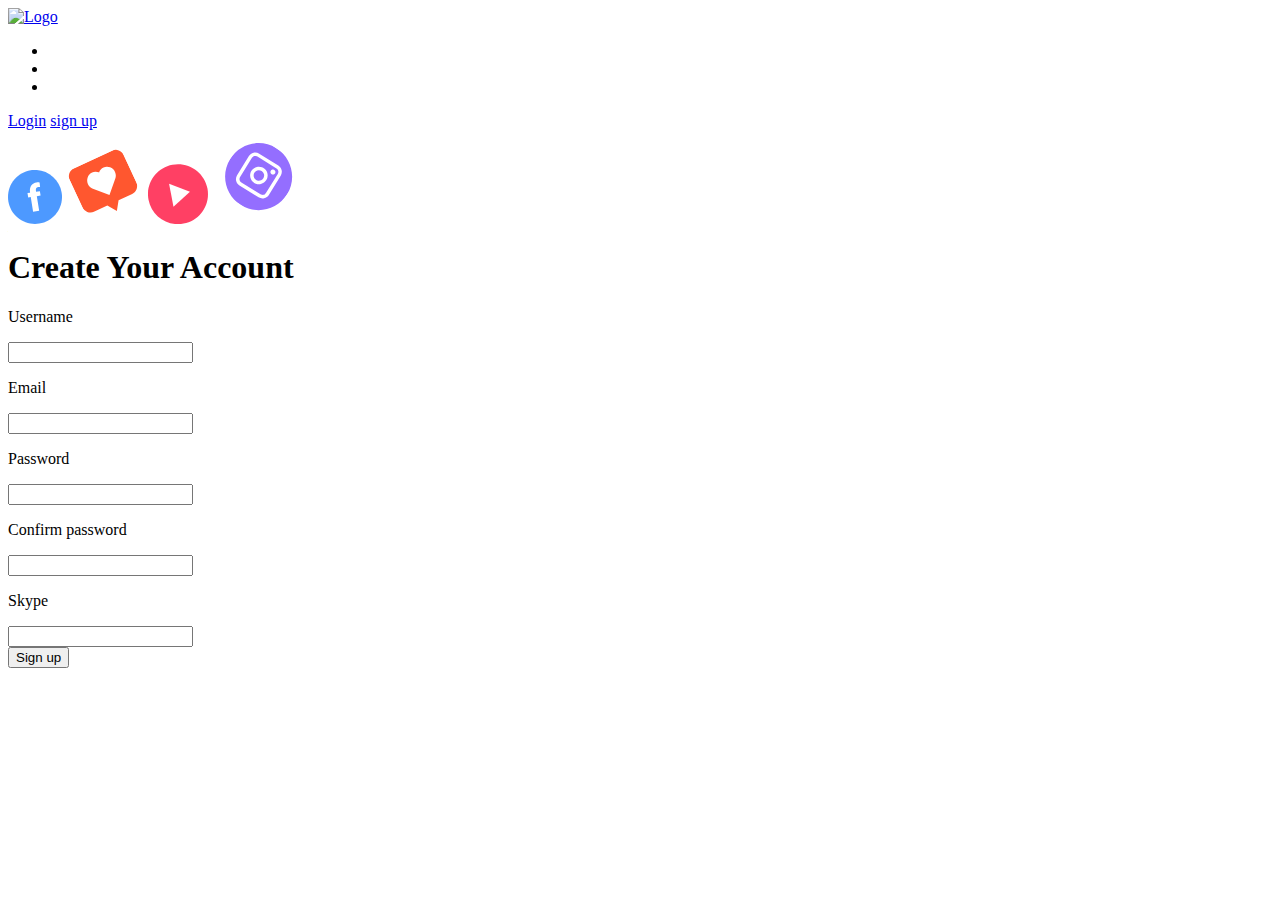
==== signup.html @ 08cf4ba5 "initial commit" ====
<!DOCTYPE html>
<html lang="en">

<head>

    <script>window.RufflePlayer = window.RufflePlayer || {}; window.RufflePlayer.config = { "autoplay": "on", "unmuteOverlay": "hidden" };</script>

    <meta charset="utf-8">
    <meta http-equiv="X-UA-Compatible" content="IE=edge">
    <meta name="viewport" content="width=device-width, initial-scale=1">
    <title> SMM Panel | Best SMM Reseller Panel provider | Cheapest Social Media Panel‎ | SMM Panel Service Provider |
        SMMKING</title>
    <meta name="keywords"
        content="uy 1000 YouTube Views India,buy Instagram followers India,Buy Instagram Likes India,Instagram followers panel India,buy 100 subscribers on YouTube,buy active YouTube users in India,buy genuine YouTube subscribers in India,buy 1000 instagram followers paypal,buy real active instagram followers,buy real indian twitter followers,buy real instagram followers in india,buy real instagram followers no drop,buy real twitter followers with paypal">
    <meta name="description"
        content="The SMM KING PANEL brings you the best and cheapest SMM Panel in the market. Our services include SMM Reseller Panel, Cheapest Social Media Panel and more…!">

    <meta name="google-site-verification" content="AFjYOvdsCzkL74uY3K2lnGTwtLKNvkZmhgwPJZv2StA" />
    <meta property="og:site_name" content="smmking">
    <meta property="og:title" content="" />
    <meta property="og:description" content="">
    <meta property="og:type" content="website" />
    <meta property="og:locale" content="en_GB" />
    <meta property="og:locale:alternate" content="fr_FR" />
    <meta property="og:locale:alternate" content="es_ES" />
    <link rel="canonical" href="index.html" />

    <link rel="stylesheet" type="text/css"
        href="assets/20210616110049cs_/smmking.co/custom_main/212/css/cbad204e-0adf-4b58-bbc6-8e6e8d83162b/ucrhEwDAk.css">
    <link rel="stylesheet" type="text/css"
        href="assets/20210616110049cs_/smmking.co/custom_main/212/css/b4c846da-84b9-4bcb-8526-8024bbb39cc1/ucrC9xz4g.css">
    <link rel="stylesheet" type="text/css"
        href="assets/20210616110049cs_/cdnjs.cloudflare.com/ajax/libs/bootstrap-datetimepicker/4.17.47/css/bootstrap-datetimepicker.min.css">
    <link rel="stylesheet" type="text/css"
        href="assets/20210616110049cs_/stackpath.bootstrapcdn.com/font-awesome/4.7.0/css/font-awesome.min.css">
    <meta name="google-site-verification" content="YB8bQDaZ-L_nnJxF2cCOlnvmwRvGOcFIrq698oh0fJc" />
</head>

<body class="signup  ">

    <header class="header">
        <div class="color"></div>
        <div class="wrapper">
            <div class="header-inner">
                <div class="logo"><a href="index.html"><img src="assets/20210616110049im_/i.imgur.com/fWFTZ8T.jpg"
                            class="logo-img" alt="Logo" height="50"></a></div>
                <nav class="main-nav">
                    <ul>
                        <li class="nav-link">
                            <a href="index.html" style="color:white;text-decoration:none">
                                Home
                            </a>
                        </li>
                        <li class="nav-link">
                            <a href="services.html" style="color:white;text-decoration:none">
                                Services
                            </a>
                        </li>
                        <li class="nav-link">
                            <a href="faq.html" style="color:white;text-decoration:none">
                                FAQ
                            </a>
                        </li>
                        <!-- <li class="nav-link">
                            <a href="terms.html" style="color:white;text-decoration:none">
                                Terms
                            </a>
                        </li>

                        <li class="nav-link">
                            <a href="contact.html" style="color:white;text-decoration:none">
                                Contact us
                            </a>
                        </li> -->

                    </ul>
                </nav>
                <div class="sign-in">
                    <a href="index.html#" class="orange-btn empty-btn login-btn">Login</a>
                    <a href="signup.html" class="orange-btn full-btn">sign up</a>
                </div>
                <button class="burger" id="main-burger" style="display:none">
                    <span></span>
                    <span></span>
                    <span></span>
                </button>
            </div>
        </div>
    </header>
    <div class="wrapper-main">
        <div id="signUp"></div>

        <section class="sign-up">
            <div class="sign-in-logo">
            </div>
            <div class="sign-up-left">
                <img class="signup-img animtwo layer-20" src="assets/20210616110049im_/facebook-icon.svg">
                <img class="signup-img animtwo layer-21" src="assets/20210616110049im_/like-icon.svg">
                <img class="signup-img animtwo layer-22" src="assets/20210616110049im_/play-iconm.svg">
                <img class="signup-img animtwo layer-23" src="assets/20210616110049im_/instagram-icon.svg">
            </div>
            <div class="sign-up-right">
                <div class="sign-up-right_inner">
                    <h1>Create Your Account</h1>
                    <div class="error-container">
                    </div>

                    <form class="form-wrapper" action="" method="post">
                        <div class="form">
                            <p>Username</p>
                            <input type="text" id="username" value="" name="username" required>
                        </div>
                        <div class="form">
                            <p>Email</p>
                            <input type="email" id="email" value="" name="email" required>
                        </div>
                        <div class="form">
                            <p>Password</p>
                            <input type="password" id="password" name="password" required>
                        </div>
                        <div class="form">
                            <p>Confirm password</p>
                            <input type="password" id="confirm" name="password2" required>
                        </div>
                        <div class="form">
                            <p>Skype</p>
                            <input type="text" id="skype" value="" name="skype">
                        </div>
                        <div class="g-recaptcha" data-sitekey="6LcNzi8UAAAAAG1QQNkX8FzbPi0uYxwu33H0tn8Q"></div>



                        <button type="submit" class="btn btn-primary" onclick="return false;">Sign up</button>
                    </form>
                </div>

            </div>
    </div>
    </section>



    <script src="assets/20210616110049js_/cdnjs.cloudflare.com/ajax/libs/ScrollMagic/2.0.7/ScrollMagic.min.js"></script>
    <script
        src="assets/20210616110049js_/cdnjs.cloudflare.com/ajax/libs/ScrollMagic/2.0.7/plugins/debug.addIndicators.min.js"></script>
    <script
        src="assets/20210616110049js_/cdnjs.cloudflare.com/ajax/libs/ScrollMagic/2.0.7/plugins/animation.gsap.min.js"></script>
    <script src="assets/20210616110049js_/cdnjs.cloudflare.com/ajax/libs/gsap/2.1.3/TweenMax.min.js"></script>
    <script src="assets/20210616110049js_/cdnjs.cloudflare.com/ajax/libs/gsap/2.1.3/TimelineMax.min.js"></script>
    <script
        src="assets/20210616110049js_/cdnjs.cloudflare.com/ajax/libs/gsap/2.1.3/plugins/CSSRulePlugin.min.js"></script>
    </div>


    <script type="text/javascript" src="assets/20210616110049js_/code.jquery.com/jquery-1.12.4.min.js">
    </script>
    <script type="text/javascript"
        src="assets/20210616110049js_/smmking.co/custom_main/212/css/258c404b-dd92-4863-b96a-699e6547de5a/ucrsalFlU.js">
        </script>
    <script type="text/javascript"
        src="assets/20210616110049js_/smmking.co/custom_main/212/css/093ac77e-6fbb-413f-9051-0e247e9ed163/ucrZieDNU.js">
        </script>
    <script type="text/javascript"
        src="assets/20210616110049js_/smmking.co/custom_main/212/css/632fbc00-97a5-448a-b33b-13b967782567/ucrKuPV9Z.js">
        </script>
    <script type="text/javascript"
        src="assets/20210616110049js_/smmking.co/custom_main/212/css/9f87da92-cd16-4e26-a8ce-5f883461efa7/ucrCP3Pke.js">
        </script>
    <script type="text/javascript"
        src="assets/20210616110049js_/smmking.co/custom_main/212/css/5e1dee9c-d60e-4f49-a030-90af1369d9a4/ucrGBxKqO.js">
        </script>
    <script type="text/javascript"
        src="assets/20210616110049js_/smmking.co/custom_main/212/css/13c8ae5d-0741-4f79-a30a-3fdac692a344/ucrXmJIso.js">
        </script>
    <script src="assets/20210616110049js_/www.google.com/recaptcha/api.js" async defer></script>
    <script type="text/javascript">
        window.modules.layouts = { "auth": 0 };   </script>
    <script type="text/javascript">
        window.modules.signin = [];   </script>
    <script>
        $('#main-burger').on('click', function () {
            $('.header-inner').toggleClass('open');
        })
    </script>
</body>

</html>
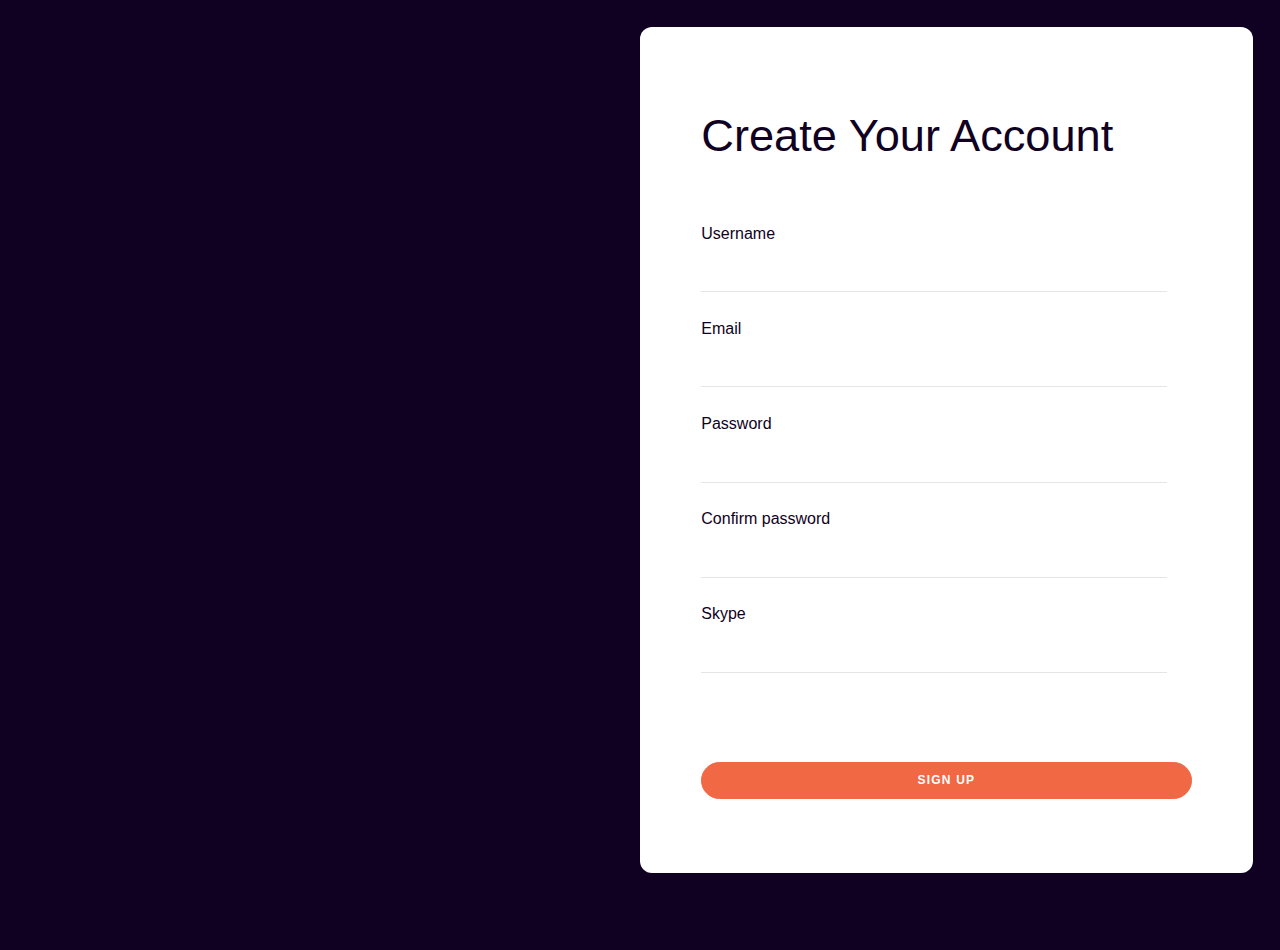
==== commit fc4ad339: "initial commit" ====
--- a/signup.html
+++ b/signup.html
@@ -31,8 +31,8 @@
         href="assets/20210616110049cs_/smmking.co/custom_main/212/css/b4c846da-84b9-4bcb-8526-8024bbb39cc1/ucrC9xz4g.css">
     <link rel="stylesheet" type="text/css"
         href="assets/20210616110049cs_/cdnjs.cloudflare.com/ajax/libs/bootstrap-datetimepicker/4.17.47/css/bootstrap-datetimepicker.min.css">
-    <link rel="stylesheet" type="text/css"
-        href="assets/20210616110049cs_/stackpath.bootstrapcdn.com/font-awesome/4.7.0/css/font-awesome.min.css">
+    <link rel="stylesheet" href="https://cdnjs.cloudflare.com/ajax/libs/font-awesome/4.7.0/css/font-awesome.min.css">
+
     <meta name="google-site-verification" content="YB8bQDaZ-L_nnJxF2cCOlnvmwRvGOcFIrq698oh0fJc" />
 </head>
 
@@ -172,7 +172,7 @@
     <script type="text/javascript"
         src="assets/20210616110049js_/smmking.co/custom_main/212/css/13c8ae5d-0741-4f79-a30a-3fdac692a344/ucrXmJIso.js">
         </script>
-    <script src="assets/20210616110049js_/www.google.com/recaptcha/api.js" async defer></script>
+    <!-- <script src="assets/20210616110049js_/www.google.com/recaptcha/api.js" async defer></script> -->
     <script type="text/javascript">
         window.modules.layouts = { "auth": 0 };   </script>
     <script type="text/javascript">
--- a/assets/20210616110049cs_/smmking.co/custom_main/212/css/b4c846da-84b9-4bcb-8526-8024bbb39cc1/ucrC9xz4g.css
+++ b/assets/20210616110049cs_/smmking.co/custom_main/212/css/b4c846da-84b9-4bcb-8526-8024bbb39cc1/ucrC9xz4g.css
@@ -0,0 +1,15 @@
+*{margin:0;padding:0;box-sizing:border-box}body{background:#20132f;color:#fff;font-family:"SF Pro Display",sans-serif}p{font-size:14px}#appContainer{display:flex}@media screen and (max-width:1024px){.orange-btn{padding:.5rem 1rem!important}#appContainer{flex-flow:column}}.row{display:flex;margin:1rem 0;flex:1}@media screen and (max-width:1024px){.row{flex-flow:column}}.col-1{flex:1 1 10%;margin:0 1rem}.col-1:not(:last-child){margin-right:1rem}@media screen and (max-width:1024px){.col-1:not(:last-child){margin-right:0}}.col-1 .no-m:first-child{margin-left:0}.col-1 .no-m:last-child{margin-right:0}.col-2{flex:1 1 20%;margin:0 1rem}.col-2:not(:last-child){margin-right:1rem}@media screen and (max-width:1024px){.col-2:not(:last-child){margin-right:0}}.col-2 .no-m:first-child{margin-left:0}.col-2 .no-m:last-child{margin-right:0}.col-3{flex:1 1 30%;margin:0 1rem}.col-3:not(:last-child){margin-right:1rem}@media screen and (max-width:1024px){.col-3:not(:last-child){margin-right:0}}.col-3 .no-m:first-child{margin-left:0}.col-3 .no-m:last-child{margin-right:0}.col-4{flex:1 1 40%;margin:0 1rem}.col-4:not(:last-child){margin-right:1rem}@media screen and (max-width:1024px){.col-4:not(:last-child){margin-right:0}}.col-4 .no-m:first-child{margin-left:0}.col-4 .no-m:last-child{margin-right:0}.col-5{flex:1 1 50%;margin:0 1rem}.col-5:not(:last-child){margin-right:1rem}@media screen and (max-width:1024px){.col-5:not(:last-child){margin-right:0}}.col-5 .no-m:first-child{margin-left:0}.col-5 .no-m:last-child{margin-right:0}.col-6{flex:1 1 60%;margin:0 1rem}.col-6:not(:last-child){margin-right:1rem}@media screen and (max-width:1024px){.col-6:not(:last-child){margin-right:0}}.col-6 .no-m:first-child{margin-left:0}.col-6 .no-m:last-child{margin-right:0}.col-7{flex:1 1 70%;margin:0 1rem}.col-7:not(:last-child){margin-right:1rem}@media screen and (max-width:1024px){.col-7:not(:last-child){margin-right:0}}.col-7 .no-m:first-child{margin-left:0}.col-7 .no-m:last-child{margin-right:0}.col-8{flex:1 1 80%;margin:0 1rem}.col-8:not(:last-child){margin-right:1rem}@media screen and (max-width:1024px){.col-8:not(:last-child){margin-right:0}}.col-8 .no-m:first-child{margin-left:0}.col-8 .no-m:last-child{margin-right:0}.col-9{flex:1 1 90%;margin:0 1rem}.col-9:not(:last-child){margin-right:1rem}@media screen and (max-width:1024px){.col-9:not(:last-child){margin-right:0}}.col-9 .no-m:first-child{margin-left:0}.col-9 .no-m:last-child{margin-right:0}.col-10{flex:1 1 100%;margin:0 1rem}.col-10:not(:last-child){margin-right:1rem}@media screen and (max-width:1024px){.col-10:not(:last-child){margin-right:0}}.col-10 .no-m:first-child{margin-left:0}.col-10 .no-m:last-child{margin-right:0}.sidebar{background:#100122;max-height:100vh;overflow-y:scroll;overflow-x:hidden;padding:2rem;flex:0 1 20%}.sidebar.open .sidebar-menu{display:block}.sidebar-burger{flex:1 0 25px;display:none}@media screen and (max-width:1024px){.sidebar-burger{display:block}}.sidebar-burger .burger{width:100%;cursor:pointer;height:100%;display:flex;align-items:center;justify-content:center;flex-flow:column;background:0 0}.sidebar-burger span{display:block;height:2px;width:25px;background:#fff;margin:3px 0}.sidebar-header{width:100%;display:flex}.sidebar-avatar{flex:0 0 50px;display:flex;align-items:center}.sidebar-avatar img{width:100%;height:50px;object-fit:cover;border-radius:.5rem}.sidebar-account{flex:1 1 80%;padding:1rem;display:flex;flex-flow:column;justify-content:center}.sidebar-account h4{opacity:.4;font-size:14px;line-height:17px;font-weight:100;margin-bottom:0}.sidebar-account .username{display:flex;align-items:center}.sidebar-account .username h2{margin:0;font-size:18px;line-height:21px;font-weight:100;margin-right:1rem}.sidebar-menu{display:flex;flex-flow:column;list-style-type:none;margin:2rem 0;overflow-y:scroll}@media screen and (max-width:1024px){.sidebar-menu{overflow-y:visible}}.sidebar-menu::-webkit-scrollbar{width:10px}.sidebar-menu::-webkit-scrollbar-track{background:#100122}.sidebar-menu::-webkit-scrollbar-thumb{background:rgba(255,255,255,.1)}.sidebar-menu::-webkit-scrollbar-thumb:hover{background:rgba(255,255,255,.2)}@media screen and (max-width:1024px){.sidebar-menu{display:none}}.sidebar-menu li.active a{color:#fff}.sidebar-menu li.active img{filter:grayscale(0);opacity:1}.sidebar-menu li a{padding:15px 0;font-size:16px;display:flex;align-items:center;text-decoration:none;color:rgba(255,255,255,.5);transition:.2s}.sidebar-menu li a:hover{color:#fff}.sidebar-menu li a:hover img{filter:grayscale(0);opacity:1;margin-right:2rem}.sidebar-menu li a img{max-width:25px;margin-right:1rem;filter:grayscale(1) brightness(2);opacity:.5;transition:.2s}.good{font-family:SF Pro Display;font-size:30px;line-height:36px;letter-spacing:.05em;margin:1rem 0;color:#30da74}.dropdown{position:relative}.dropdown.open .dropdown-trigger{transform:rotate(180deg)}.dropdown.open .dropdown-menu{display:block}.dropdown-trigger{cursor:pointer}.dropdown-menu{display:none;position:absolute;left:50%;z-index:100;top:200%;list-style-type:none;transform:translate(-50%,0);background:#20132f}.dropdown-menu li{min-width:200px;border-bottom:1px solid rgba(255,255,255,.1)}.dropdown-menu li a{align-items:center;font-size:12px;padding:1rem 2rem;display:flex;text-decoration:none;color:#fff}.dropdown-menu li a img{width:20px;margin-right:1rem}.dropdown-menu li a:hover{background:#100122}.dropdown-menu li:last-child{border-bottom:0}.main-content{height:max-content}.aside{flex:0 1 25%}code{padding:1rem;white-space:pre-wrap;flex:1;border-radius:.5rem;margin:1rem 0;flex:1;width:100%}pre{background:rgba(255,255,255,.1);margin:1rem 0;border:0;color:#fff}.box{margin:2rem 0;padding:2rem;background:#100122;width:100%;border-radius:1rem}.box .inside{padding:1rem;background:rgba(255,255,255,.1);flex:1;border-radius:.5rem;margin:1rem 0}.box-title{font-weight:100;font-size:14px;opacity:.4}p{margin:1rem 0;font-weight:200;font-size:12px;line-height:140.6%}.important{font-weight:900;color:#f93d3d}.form-group{display:flex;flex-flow:column;flex:1;margin:0 0}.form-group label{font-size:14px;font-weight:100;opacity:.5}.form-control{margin:1rem 0;padding:.5rem 1rem;border-radius:.5rem;background-color:rgba(255,255,255,.1)!important;border:0;color:#fff;font-size:14px}.form-control-select{margin:1rem 0;padding:.5rem 1rem;border-radius:.5rem;background:rgba(255,255,255,.1);background-image:url();background-repeat:no-repeat;background-position:calc(100% - .5rem) 50%;border:0;color:#fff;font-size:14px;-webkit-appearance:none;appearance:none}.btn{display:flex;align-items:center;justify-content:center;border-radius:100rem;padding:1rem 2rem;font-size:1rem;font-weight:900;color:#fff;background:0 0;border:1px solid #fff;cursor:pointer;transition:.2s}.btn:hover{background:#fff;color:#20132f}.btn:active{transition:0s;filter:brightness(.8);transform:translate(0,2px)}.btn-primary{border:1px solid;color:#fff;background:#f16845;border-color:#f16845}.btn-primary:hover{border-color:#fff}.btn-opaque{border:1px solid;color:#f16845;background:0 0;border-color:#f16845;margin:0 .5rem;font-size:14px;font-weight:100;padding:.5rem 1rem}.btn-opaque.active{background:#f16845;color:#fff}.btn-opaque.active:hover{border-color:#f16845}.btn-opaque:hover{border-color:#fff}.btn-telegram{border:1px solid;color:#fff;background:#37aee2;border-color:#37aee2;font-size:1.5rem}.btn-telegram:hover{border-color:#fff}.main{height:100vh;overflow-y:scroll;margin:0;background:#20132f;width:100%}@media screen and (max-width:1024px){.main{overflow-y:visible}}.main::-webkit-scrollbar{width:10px}.main::-webkit-scrollbar-track{background:#100122}.main::-webkit-scrollbar-thumb{background:rgba(255,255,255,.1)}.main::-webkit-scrollbar-thumb:hover{background:rgba(255,255,255,.2)}.sidebar::-webkit-scrollbar{width:10px}.sidebar::-webkit-scrollbar-track{background:#100122}.sidebar::-webkit-scrollbar-thumb{background:rgba(255,255,255,.1)}.sidebar::-webkit-scrollbar-thumb:hover{background:rgba(255,255,255,.2)}.accordion{display:flex;flex-flow:column}.accordion-item{margin:1rem 0;padding:0 1rem;background:rgba(255,255,255,.1);border-radius:.5rem}.accordion-item.open .accordion-header{background-image:url()}.accordion-item.open .accordion-body{display:block}.accordion-header{background-image:url();background-repeat:no-repeat;background-position:100% 50%;cursor:pointer}.accordion-body{display:none}.search{background-image:url();background-repeat:no-repeat;background-position:98% 50%}.table{width:100%;border:none;border-collapse:collapse;border-radius:1rem 1rem 0 0;overflow:hidden overflow-y: scroll;-webkit-overflow-scrolling:touch}.table thead{background:rgba(255,255,255,.1);border:0;border-bottom:5px solid #f26845}.table thead td{padding:1rem;font-size:14px;font-weight:100}.table tbody{border:0}.table tbody tr{border-bottom:1px solid rgba(255,255,255,.1)}.table tbody tr:hover{background:rgba(255,255,255,.05)}.table tbody td{padding:1rem;font-size:14px;font-weight:100}@media screen and (max-width:1024px){.main-content{margin-right:1rem!important}}h1{font-family:"SF Pro Display",sans-serif;font-weight:inherit}a,h2,li,ul{font-family:"SF Pro Display",sans-serif;font-weight:inherit}p{font-family:"SF Pro Display",sans-serif;font-weight:inherit}*{margin:0;padding:0}*,::after,::before{box-sizing:inherit}html{box-sizing:border-box;font-size:62.5%;-webkit-font-smoothing:antialiased}body{background:#100122;color:#fff;width:100vw}button{cursor:pointer;border:none;font-size:1.3rem;text-transform:uppercase;letter-spacing:.1em;text-decoration:none;font-family:Sf-Medium,sans-serif;font-weight:inherit}button:focus{outline:0}img{max-width:100%}.wrapper{width:124rem;margin:0 auto;max-width:90%}.orange-btn{padding:1.5rem 4rem;border-radius:50rem;color:inherit}.orange-btn.empty-btn{border:1px solid rgba(241,104,69,.65)}.orange-btn.full-btn{background:#f16845}.custom-arrows{position:absolute;width:100%;min-height:30rem;z-index:2}.arrows-wrapper{position:relative}.prev-arrow{position:absolute;display:block;left:0;top:50%;transform:translateY(-50%);cursor:pointer;background:#100122}.next-arrow{position:absolute;display:block;right:0;top:50%;transform:translateY(-50%);cursor:pointer;background:#100122}.header{top:0;position:fixed;width:100vw;left:0;right:0;padding-top:4rem;z-index:9;transition:all .3s cubic-bezier(.42,.97,.52,1.49)}.color{background:#100122;position:absolute;top:0;bottom:0;right:0;left:0;z-index:-1;transform:translateY(-100%);transition:all .2s ease-out}header.header.newClass .color{transform:translateY(0)}.header.newClass{padding-top:2rem;padding-bottom:2rem}.header-inner{display:flex;justify-content:space-between;align-items:center}.logo{margin-top:0}.main-nav{font-size:1.3rem;text-transform:uppercase;letter-spacing:.1em}.main-nav ul{display:flex}.main-nav ul li{padding:0 4rem;list-style:none;cursor:pointer}.sign-in{display:flex}.sign-in a{font-size:1.3rem;color:inherit;text-transform:uppercase;letter-spacing:.1em;text-decoration:none}.sign-in a:last-child{margin-left:4rem}.hero{min-height:100vh;width:100%;display:flex;align-items:center;position:relative}.hero-inner{display:flex;align-items:center;flex-wrap:wrap;min-height:100vh}.hero-tittle{flex:0 0 55%;z-index:3}.hero-tittle h1{font-size:5rem}.hero-tittle p{font-size:2.2rem;margin-top:3rem;margin-bottom:6rem;color:rgba(255,255,255,.34);width:70%;line-height:1.4}.hero-tittle button{width:24rem;height:5.5rem}.hero-image{display:flex;min-height:inherit;flex:0 0 45%;position:relative;align-items:center;justify-content:center}.layer{position:absolute}.layer-1{left:50%;transform:translate(-50%,-50%);top:50%}.layer-2{left:50%;z-index:1;transform:translateX(-50%)}.layer-3{left:10%;top:30%}.layer-4{right:0;top:24%}.layer-5{right:7%;top:57%}.layer-6{right:20%;top:85%}.layer-7{left:20%;top:74%}.layer-8{top:60vh;z-index:0;left:auto;right:auto;width:95%}.layer-9{position:absolute;z-index:2}.layer-10{position:absolute;z-index:0}.layer-11{top:-40%;position:absolute;left:50%}.layer-12{position:absolute;bottom:10%;z-index:2;left:65%}.layer-13{position:absolute;top:2%}.layer-14{position:absolute;left:40%;top:-50%}.stats{padding-top:20rem;display:flex;position:relative;flex-wrap:wrap}.stats-img{flex:0 0 50%;z-index:2;display:flex;position:relative;min-height:50vh}.stats-info{display:flex;justify-content:space-between;flex:0 0 50%}.stats-info p{font-size:1.6rem}.stats-info h1{font-size:3rem}.stats-info_icon{width:7rem;margin-bottom:1rem}.members{align-self:center}.chart{align-self:auto}.dollar{align-self:flex-end}.slider-outer{padding-top:20rem}.slider{display:flex;justify-content:space-between}.service{border:1px solid;padding:3.5rem;border-radius:2rem;border:1px solid rgba(119,85,164,.19);display:flex;flex-direction:column;align-items:flex-start;margin:0 2rem;min-height:30rem!important}.service:focus{outline:0}.service img{margin-bottom:2rem}.service h1{font-size:3rem}.service p{font-size:1.88rem;margin-top:1.5rem;color:rgba(255,255,255,.34);line-height:1.4}.about{padding-top:20rem;position:relative}.text-center{text-align:center;font-size:5rem;width:50%;margin:0 auto}.about-slide{display:flex!important;align-items:center;justify-content:space-between}.about-slide:focus{outline:0}.about-slide-info{flex:1 0 30%}.about-slide-info h1{font-size:4rem}.about-slide-info p{color:rgba(255,255,255,.34);font-size:2.2rem;padding-top:3rem;line-height:1.4}.about-slide-image{flex:1 0 60%}.about-inner{margin-top:10rem;z-index:1;position:relative}.city-bg{position:absolute;top:43%;left:0;z-index:0}ul.slick-dots{left:0;position:absolute;display:flex;top:75%}ul.slick-dots li{background:rgba(255,255,255,.5);border-radius:100%;margin:0;margin-right:3rem;position:relative}li.slick-active{background:#f16845!important}.slick-dots li button:before{display:none}li.slick-active:after{content:"";border-radius:100%;display:block;width:30px;height:30px;background:rgba(241,104,69,.5)!important;position:absolute;top:-5px;left:-5px}ul.slick-dots li:after{content:"";border-radius:100%;display:block;width:30px;height:30px;background:rgba(255,255,255,.5);position:absolute;top:-5px;left:-5px}.cta{margin-top:15rem;padding-bottom:20rem}.cta p{font-weight:300;font-size:3rem;line-height:4.8rem;width:70%;text-align:center;margin:0 auto;margin-bottom:9rem;color:rgba(255,255,255,.34)}.cta p span{color:#fff}.cta a{color:inherit;font-size:1.8rem;text-decoration:none;text-transform:uppercase;letter-spacing:.1em;margin:0 auto;display:table;padding:2.3rem 0;width:50%;text-align:center;border:1px solid #f16845;border-radius:51px;overflow:hidden}.footer{padding:5rem 0;border-top:1px solid rgba(255,255,255,.1)}.footer-inner{align-items:center;display:flex;justify-content:space-between}.footer-inner p{font-size:1.4rem;letter-spacing:.1em;text-transform:uppercase;color:rgba(255,255,255,.34)}.social-icon img{margin-right:2.5rem}.social-icon img:last-child{margin-right:0}.link-cta:after{content:"";background:#f16845;width:100%;position:absolute;left:0;top:0;right:0;bottom:0;z-index:-1;transform:translateX(-100%)}section.sign-up{display:flex;min-height:100vh;width:100%;flex-wrap:wrap;padding:3rem;background:url();background-repeat:no-repeat;background-position:center left}.sign-up-left{display:flex;flex:1 0 50%;height:inherit;position:relative}.sign-up-right{display:flex;background:#fff;flex:1 0 50%;align-items:center;justify-content:center;border-radius:12px}.sign-in-logo{width:100px;cursor:pointer;z-index:100;position:absolute;top:4rem}.sign-up-right_inner{width:80%;height:85%;display:flex;flex-direction:column}.sign-up-right_inner h1{font-size:5rem;color:#100122;margin-bottom:6rem}.form.username{width:100%}.form-wrapper{display:flex;flex-direction:column;justify-content:space-between;height:100%}.form p{font-weight:300;font-size:16px;line-height:19px;margin-bottom:.5rem;color:#100122}.form input{width:95%;height:5rem;background:0 0;border:none;border-bottom:1px solid rgba(0,0,0,.1);font-size:2.2rem;color:#100122}input:focus{outline:0}.submit-btn button{width:100%;background:#f16845;font-size:16px;line-height:19px;letter-spacing:.1em;text-transform:uppercase;color:#fff;padding:2rem;border-radius:50rem}p.already-have-acc{text-align:center;letter-spacing:.07em;color:rgba(0,0,0,.6);font-size:1.7rem}p.already-have-acc a{text-decoration:none}signup-img{position:absolute;bottom:0}.signup-img{position:absolute;bottom:0;max-width:100%}.macbook{width:100%}.rockettwo{width:15%;left:50%;transform:translateX(-50%);bottom:15%}.layer-20{top:25%;left:26%}.layer-21{top:47%;left:12%}.layer-22{top:20%;right:19%;transform:rotate(22deg)}.layer-23{top:45%;right:21%}@media (max-width:1440px){html{font-size:56.5%}}@media (max-width:1024px){html{font-size:50.5%}}@media (max-width:910px){.layer-9{left:50%;transform:translateX(-50%)}.layer-10{display:none}.layer-11{left:25%;top:-10%}.layer-12{left:85%;bottom:55%}.stats{padding-top:10rem}.stats-info{margin-bottom:10rem;flex:0 0 100%;margin-top:5rem;flex-wrap:wrap}.stat-info-inner{display:flex;flex-direction:column;align-items:center;justify-content:center;flex:1 0 100%;margin-bottom:6rem}.stats-img{display:none}.main-nav{display:none}.hero-inner{align-items:flex-start}.hero-tittle{flex:0 0 100%;margin-top:20rem;text-align:center}.hero-image{flex:0 0 100%}.hero-tittle p{width:100%}.hero-inner{min-height:60vh}.layer-2{width:20rem}.slider-outer{padding-top:10rem}.text-center{width:100%}.about-slide{flex-wrap:wrap}.about-slide-info{flex:1 0 100%;justify-content:center;align-items:center;text-align:center}.about-slide-image{flex:1 0 100%}ul.slick-dots{left:auto;top:100%;right:auto;display:block}.stats-info p{font-size:2.4rem}.stats-info_icon{width:10rem;margin-bottom:2rem}}@media (max-width:590px){.footer-inner{flex-wrap:wrap}.footer-inner p{margin-bottom:2.5rem}.hero-tittle h1{font-size:3.5rem}.stats-info h1{font-size:5rem}.cta p{width:100%}.cta a{width:100%}.text-center{font-size:3.5rem}}.slick-slider{position:relative;display:block;box-sizing:border-box;-webkit-touch-callout:none;-webkit-user-select:none;-khtml-user-select:none;-moz-user-select:none;-ms-user-select:none;user-select:none;-ms-touch-action:pan-y;touch-action:pan-y;-webkit-tap-highlight-color:transparent}.slick-list{position:relative;overflow:hidden;display:block;margin:0;padding:0}.slick-list:focus{outline:0}.slick-list.dragging{cursor:pointer;cursor:hand}.slick-slider .slick-list,.slick-slider .slick-track{-webkit-transform:translate3d(0,0,0);-moz-transform:translate3d(0,0,0);-ms-transform:translate3d(0,0,0);-o-transform:translate3d(0,0,0);transform:translate3d(0,0,0)}.slick-track{position:relative;left:0;top:0;display:block;margin-left:auto;margin-right:auto}.slick-track:after,.slick-track:before{content:"";display:table}.slick-track:after{clear:both}.slick-loading .slick-track{visibility:hidden}.slick-slide{float:left;height:100%;min-height:1px;display:none}[dir=rtl] .slick-slide{float:right}.slick-slide img{margin-left:auto;display:block}.slick-slide.slick-loading img{display:none}.slick-slide.dragging img{pointer-events:none}.slick-initialized .slick-slide{margin-right:2rem;display:block}.slick-loading .slick-slide{visibility:hidden}.slick-vertical .slick-slide{display:block;height:auto;border:1px solid transparent}.slick-arrow.slick-hidden{display:none}.slick-loading .slick-list{background:#fff;}.slick-next,.slick-prev{position:absolute;display:block;height:20px;width:20px;line-height:0;font-size:0;cursor:pointer;background:0 0;color:transparent;top:50%;-webkit-transform:translate(0,-50%);-ms-transform:translate(0,-50%);transform:translate(0,-50%);padding:0;border:none;outline:0}.slick-next:focus,.slick-next:hover,.slick-prev:focus,.slick-prev:hover{outline:0;background:0 0;color:transparent}.slick-next:focus:before,.slick-next:hover:before,.slick-prev:focus:before,.slick-prev:hover:before{opacity:1}.slick-next.slick-disabled:before,.slick-prev.slick-disabled:before{opacity:.25}.slick-next:before,.slick-prev:before{font-family:slick;font-size:20px;line-height:1;color:#fff;opacity:.75;-webkit-font-smoothing:antialiased;-moz-osx-font-smoothing:grayscale}.slick-prev{left:-25px}[dir=rtl] .slick-prev{left:auto;right:-25px}.slick-prev:before{content:"←"}[dir=rtl] .slick-prev:before{content:"→"}.slick-next{right:-25px}[dir=rtl] .slick-next{left:-25px;right:auto}.slick-next:before{content:"→"}[dir=rtl] .slick-next:before{content:"←"}.slick-dotted.slick-slider{margin-bottom:30px}.slick-dots{position:absolute;bottom:-25px;list-style:none;display:block;text-align:center;padding:0;margin:0;width:100%}.slick-dots li{position:relative;display:inline-block;height:20px;width:20px;margin:0 5px;padding:0;cursor:pointer}.slick-dots li button{border:0;background:0 0;display:block;height:20px;width:20px;outline:0;line-height:0;font-size:0;color:transparent;padding:5px;cursor:pointer}.slick-dots li button:focus,.slick-dots li button:hover{outline:0}.slick-dots li button:focus:before,.slick-dots li button:hover:before{opacity:1}.slick-dots li button:before{position:absolute;top:0;left:0;content:"•";width:20px;height:20px;font-family:slick;font-size:6px;line-height:20px;text-align:center;color:#000;opacity:.25;-webkit-font-smoothing:antialiased;-moz-osx-font-smoothing:grayscale}.slick-dots li.slick-active button:before{color:#000;opacity:.75}.blocker{overflow:hidden;position:fixed;height:100vh;width:100vw}.lds-ring{display:inline-block;position:relative;width:64px;height:64px}.lds-ring div{box-sizing:border-box;display:block;position:absolute;width:51px;height:51px;margin:6px;border:6px solid #f16845;border-radius:50%;animation:lds-ring 1.2s cubic-bezier(.5,0,.5,1) infinite;border-color:#f16845 transparent transparent transparent}.lds-ring div:nth-child(1){animation-delay:-.45s}.lds-ring div:nth-child(2){animation-delay:-.3s}.lds-ring div:nth-child(3){animation-delay:-.15s}@keyframes lds-ring{0%{transform:rotate(0)}100%{transform:rotate(360deg)}}.loading{position:fixed;z-index:100;top:0;display:flex;align-items:center;justify-content:center;left:0;width:100vw;height:100vh;background:#100122}.modal{width:100%;height:100vh;position:fixed;background:rgba(0,0,0,.25);z-index:10000;top:0;left:0;display:flex;align-items:center;justify-content:center;opacity:0;display:none}.modal-exit{position:absolute;top:1rem;right:2rem;font-weight:900}.modal-exit p{font-size:3rem!important;transition:.2s opacity;cursor:pointer}.modal-exit p:hover{opacity:1}.modal-body{width:90%;max-width:600px;position:relative;background:#fff;min-height:100px;border-radius:2rem;box-shadow:0 20px 40px -20px rgba(0,0,0,.5);padding:3rem;color:#000}.modal-body p{opacity:.5;font-size:12px}.modal-body h1{font-size:5rem;font-weight:600}.modal-body a{color:#000;text-decoration:none;font-size:12px}.modal-body input[type=checkbox]{margin-right:1rem}.modal-body .form{margin:5rem 0}.justify-right{justify-content:flex-end;align-items:center;display:flex}.justify-left{justify-content:flex-start;align-items:center;display:flex}.btn{font-size:12px}.btn.fluid{width:100%;font-weight:400;font-size:16px;text-transform:uppercase}body{overflow-x:hidden}body.signup header{display:none}.form-control:focus{border-color:#66afe9;outline:0;-webkit-box-shadow:inset 0 1px 1px rgba(0,0,0,.075),0 0 8px rgba(102,175,233,.6);box-shadow:inset 0 1px 1px rgba(0,0,0,.075),0 0 8px #f16845}.inner_small{margin:2rem 0}.inner_small .btn{margin:3rem auto}.row.row-fluid{flex-flow:wrap}.align-center{display:flex;align-items:center}.buttons{flex-flow:wrap}.buttons .btn{margin:1rem 2rem;color:#fff}.buttons a{color:#fff;transition:.2s color}.buttons button:hover a{text-decoration:none;color:#f16845}.buttons button.active{color:#21132f;background-color:#fff;border-color:#21132f}.buttons button.active a{color:#21132f}.dropdown-menu>.active>a,.dropdown-menu>.active>a:focus,.dropdown-menu>.active>a:hover{color:#fff;text-decoration:none;background-color:#ffffff12;outline:0}.dropdown-menu li a:hover{background:#fff}.input-group .form-control:last-child,.input-group-addon:last-child,.input-group-btn:first-child>.btn-group:not(:first-child)>.btn,.input-group-btn:first-child>.btn:not(:first-child),.input-group-btn:last-child>.btn,.input-group-btn:last-child>.btn-group>.btn,.input-group-btn:last-child>.dropdown-toggle{border-radius:.5rem;border-top-left-radius:0;border-bottom-left-radius:0;border:0;background:#f16845;padding:1.2rem 2rem;margin-top:1px}.btn.fluid{margin:2rem 0}label.control-label.has-depends{opacity:1}.ticket-message{background:0 0!important}.scroll{max-width:100%;overflow-x:scroll}.table>tbody>tr>td,.table>tbody>tr>th,.table>tfoot>tr>td,.table>tfoot>tr>th,.table>thead>tr>td,.table>thead>tr>th{padding:8px;line-height:1.42857143;vertical-align:top;border-top:0}.m-bottom{margin-bottom:2rem!important}.form-control option{color:#000}td.active,td.inprogress{color:#f3b82d}td.completed{color:#f16845}td.min,td.pending{color:#30da74}td.cancelled,td.expired,td.max,td.paused td.partial{color:#f62e2e}body.no-wrap .wrapper-main{max-width:1200px;margin:20rem auto;width:100%}.panel-body{padding:15px;margin:2rem 0;background:#ffffff1c!important;border:0!important}.box::-webkit-scrollbar{width:10px}.box::-webkit-scrollbar-track{background:$darkPurple}.box::-webkit-scrollbar-thumb{background:#100122}.box::-webkit-scrollbar-thumb:hover{background:#100122}.bg-th-red{background:#ff3f3f}.bg-th-green{background:#30da74}.bg-th-orange{background:#f16845}.currencyPlaceholder:before{content:"$";color:#fff;position:absolute;width:30px;height:30px;transform:translate(50%,41%);font-size:20px;color:#30da74}.currencyPlaceholder{position:relative}input#amount::placeholder{font-size:17px}input#amount{text-indent:25px}.accountBoxTitle{font-size:24px}p.welcomeAccount{font-size:18px}td.buttonsSubs a{margin-bottom:10px}.drip-feed .fa,.orders button .fa,.subscriptions .fa{margin-right:5px}.drip-feed .buttons .btn,.orders .buttons .btn,.subscriptions .buttons .btn{margin:1rem 1rem;color:#fff}.drip-feed .buttons button.active,.orders .buttons button.active,.subscriptions .buttons button.active{color:#fff;background-color:#f26845;border-color:#21132f}.drip-feed .buttons button.active a,.orders .buttons button.active a,.subscriptions .buttons button.active a{color:#fff}.drip-feed .buttons .btn,.orders .buttons .btn,.subscriptions .buttons .btn{background:0 0}#mainPage{overflow-x:hidden}tr.pending td{color:#fff}tr.processing td{color:#f3b82d}tr.inprogress td{color:#f3b82d}tr.completed td{color:#30da74}tr.canceled td{color:#f16845}tr.partial td{color:#f16845}.aside .box a{color:inherit;text-decoration:none}textarea{resize:none}.footer-inner .fa{font-size:26px;margin-right:10px}.footer-inner a{color:inherit}.full-width{width:100%}.drip-feed .completed{color:#30da74}.ticketCustomerBox{background:#281b39}.ticketSupportBox{background:#f06845}.ticket-view .info{padding:5px 15px;border-bottom:1px solid}.logo{max-width:200px}.bannerImg{margin:0 auto;display:table}@media screen and (max-width:1024px){.sidebar{overflow-y:visible;max-height:max-content}}@media screen and (max-width:1024px){.main-nav{display:none}.header-inner.open .main-nav{display:block}.header-inner.open .sign-in{display:none}.header-inner.open .logo{display:none}.main-nav ul li{padding:0 1rem;list-style:none;cursor:pointer}header img{width:90px}header .burger{background:0 0;flex-flow:column wrap;width:30px;display:block!important}button.burger span{width:20px;display:block;background:#fff;height:2px;margin:.5rem auto;transition:.2s transform,.2s opacity}.header-inner.open button.burger span:last-child{transform:translate(0,-13px) rotate(-45deg)}.header-inner.open button.burger span:first-child{transform:rotate(45deg)}.header-inner.open button.burger span:nth-child(2){opacity:0}}.logo a{display:flex;align-items:center;justify-content:center}.g-recaptcha{margin:3rem 0}.slick-slide{margin:0 2rem 0 -2px}.about-inner .slick-slide{margin:0;min-height:80vh;display:flex;align-items:center}.slick-list{margin:0 0 0 calc(-2rem 1px)}
+			video { 
+   width:100%;
+   max-width:300px;
+   height:auto;
+vertical-align: middle;
+}
+#bottomvideo {
+   width:100%;
+   max-width:710px;
+   height:auto;
+	margin: 0 auto;
+    display: table;
+vertical-align: middle;
+ }
